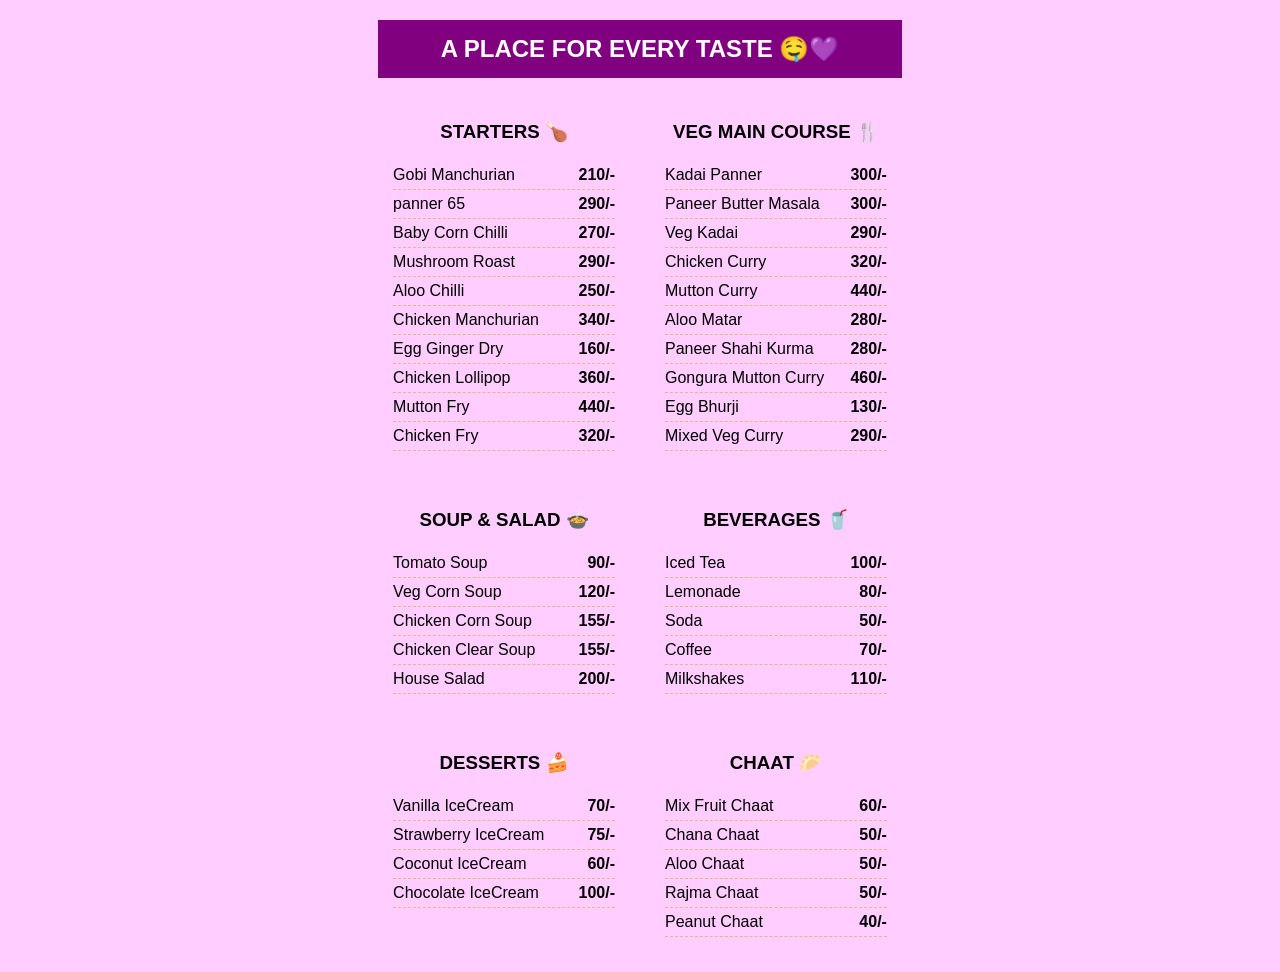
==== Projects/Restaurantmenu.html @ 31afe859 "Initial commit: restaurant menu project" ====
<!DOCTYPE html>
<html lang="en">
<head>
<meta charset="UTF-8">
<meta name="viewport" content="width=device-width, initial-scale=1.0">
<title>Restaurant Menu</title>

<style>

/* Universal Selector */
*{
margin:0;
padding:0;
box-sizing:border-box;
font-family:Arial, sans-serif;
}

/* Body Style */
body{
background:#f4f4;
background-image: url(" Images/pic1.jpg");
background-position: center;
background-size:cover;
display:flex;
justify-content:center;
padding:20px;
}

/* Title */
#title{
text-align:center;
background:purple;
color:white;
padding:15px;
margin-bottom:20px;
}

/* Menu Grid */
.menu{
display:grid;
grid-template-columns:1fr 1fr;
gap:20px;
}

/* Section Style */
.section{
padding:15px;
border-radius:8px;
}

/* Section Heading */
.section h3{

color:viol;
padding:8px;
margin-bottom:10px;
text-align:center;
}

/* List Style */
.section ul{
list-style:none;
}

.section ul li{
padding:5px 0;
border-bottom:1px dashed burlywood;
}

/* Price Style */
.price{
float:right;
font-weight:bold;
}

/* Footer */
.footer{
text-align:center;
margin-top:20px;
font-weight:bold;
}

</style>

</head>

<body>

<div class="container">

<h2 id="title">A PLACE FOR EVERY TASTE  &#129316&#128156</h2>

<div class="menu">

<!-- Starters -->
<div class="section">
<h3>STARTERS &#127831</h3>
<ul>
<li>Gobi Manchurian <span class="price">210/-</span></li>
<li>panner 65 <span class="price">290/-</span></li>
<li>Baby Corn Chilli <span class="price">270/-</span></li>
<li>Mushroom Roast<span class="price">290/-</span></li>
<li>Aloo Chilli<span class="price">250/-</span></li>
<li>Chicken Manchurian<span class="price">340/-</span></li>
<li>Egg Ginger Dry<span class="price">160/-</span></li>
<li>Chicken Lollipop<span class="price">360/-</span></li>
<li>Mutton Fry<span class="price">440/-</span></li>
<li>Chicken Fry<span class="price">320/-</span></li>
</ul>
</div>

<!-- Main Course -->
<div class="section">
<h3> VEG MAIN COURSE &#127860</h3>
<ul>
<li>Kadai Panner<span class="price">300/-</span></li>
<li> Paneer Butter Masala<span class="price">300/-</span></li>
<li>Veg Kadai <span class="price">290/-</span></li>
<li> Chicken Curry<span class="price">320/-</span></li>
<li>Mutton Curry <span class="price">440/-</span></li>
<li>Aloo Matar<span class="price">280/-</span></li>
<li>Paneer Shahi Kurma<span class="price">280/-</span></li>
<li>Gongura Mutton Curry<span class="price">460/-</span></li>
<li>Egg Bhurji<span class="price">130/-</span></li>
<li>Mixed Veg Curry<span class="price">290/-</span></li>
</ul>
</div>

<!-- Soup and Salad -->
<div class="section">
<h3>SOUP & SALAD &#127858</h3>
<ul>
<li>Tomato Soup <span class="price">90/-</span></li>
<li>Veg Corn Soup <span class="price">120/-</span></li>
<li>Chicken Corn Soup <span class="price">155/-</span></li>
<li>Chicken Clear Soup <span class="price">155/-</span></li>
<li>House Salad <span class="price">200/-</span></li>
</ul>
</div>

<!-- Beverages -->
<div class="section">
<h3>BEVERAGES &#129380</h3>
<ul>
<li>Iced Tea <span class="price">100/-</span></li>
<li>Lemonade <span class="price">80/-</span></li>
<li>Soda <span class="price">50/-</span></li>
<li>Coffee <span class="price">70/-</span></li>
<li>Milkshakes <span class="price">110/-</span></li>
</ul>
</div>
<!----Desserts---->
<div class="section">
<h3>DESSERTS &#127856</h3>
    <ul>
        <li>Vanilla IceCream<span class="price">70/-</span></li>
        <li>Strawberry IceCream<span class="price">75/-</span></li>
        <li>Coconut IceCream<span class="price">60/-</span></li>
        <li>Chocolate IceCream<span class="price">100/-</span></li>
    </ul>
</div>
<!----Chaat---->
<div class="section">
<h3>CHAAT &#129375</h3>
<ul>
        <li>Mix Fruit Chaat<span class="price">60/-</span></li>
        <li>Chana Chaat<span class="price">50/-</span></li>
        <li>Aloo Chaat<span class="price">50/-</span></li>
        <li>Rajma Chaat<span class="price">50/-</span></li>
        <li>Peanut Chaat<span class="price">40/-</span></li>
        
    </ul>

</div>

</div>
</div>
</body>
</html>
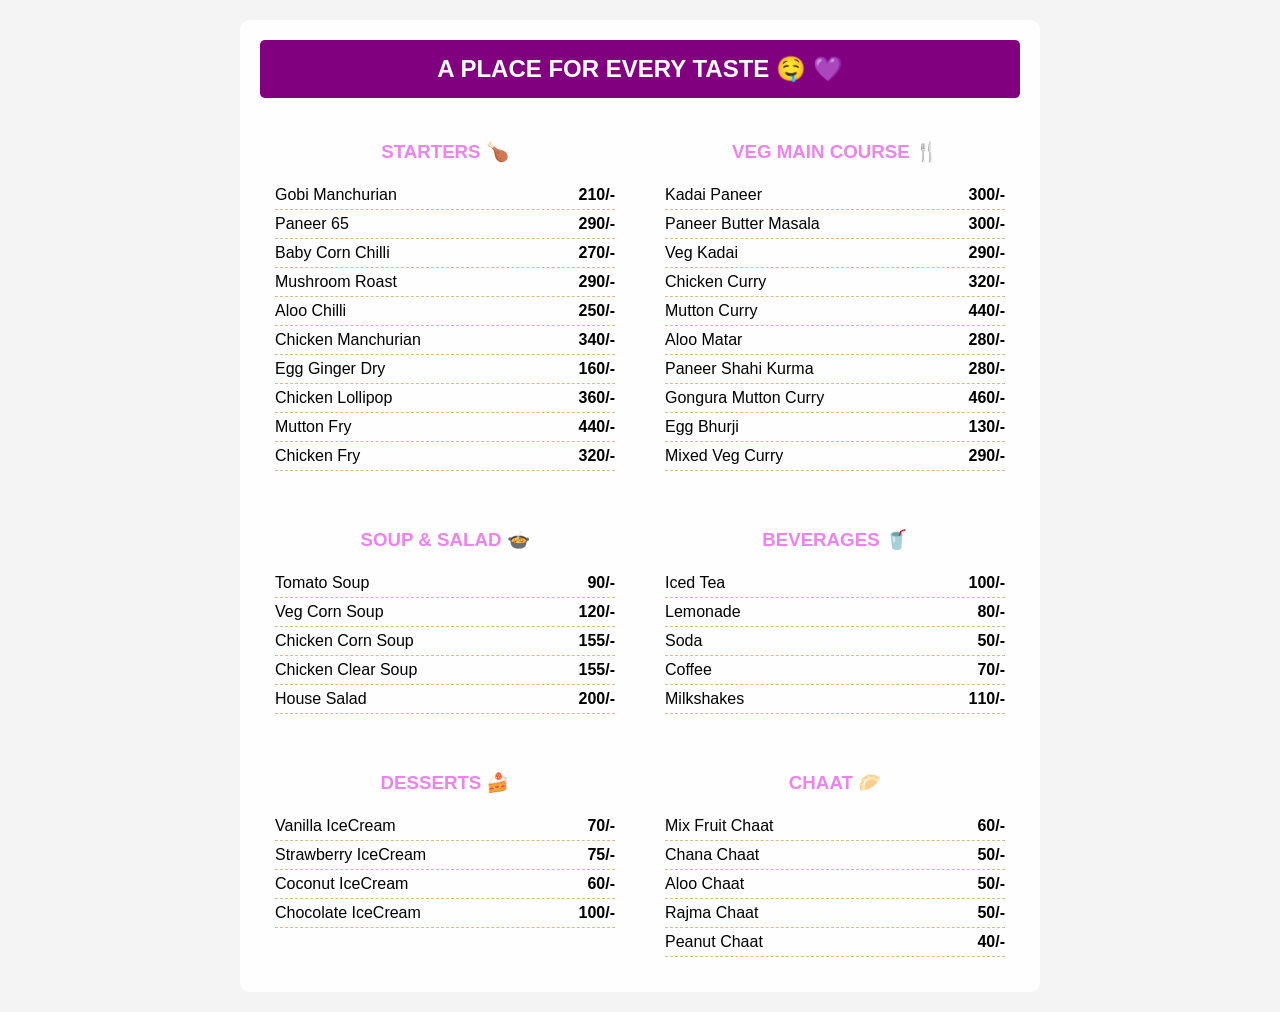
==== commit 6de3ff01: "Initial commit: To-do-list project" ====
--- a/Projects/Restaurantmenu.html
+++ b/Projects/Restaurantmenu.html
@@ -17,13 +17,22 @@
 
 /* Body Style */
 body{
-background:#f4f4;
-background-image: url(" Images/pic1.jpg");
-background-position: center;
+background:#f4f4f4;
+background-image:url("pic1.jpg");
+background-position:center;
 background-size:cover;
+background-repeat:no-repeat;
 display:flex;
 justify-content:center;
 padding:20px;
+}
+
+/* Container */
+.container{
+background:rgba(255,255,255,0.9);
+padding:20px;
+border-radius:10px;
+width:800px;
 }
 
 /* Title */
@@ -33,6 +42,7 @@
 color:white;
 padding:15px;
 margin-bottom:20px;
+border-radius:5px;
 }
 
 /* Menu Grid */
@@ -50,8 +60,7 @@
 
 /* Section Heading */
 .section h3{
-
-color:viol;
+color:violet;
 padding:8px;
 margin-bottom:10px;
 text-align:center;
@@ -88,47 +97,47 @@
 
 <div class="container">
 
-<h2 id="title">A PLACE FOR EVERY TASTE  &#129316&#128156</h2>
+<h2 id="title">A PLACE FOR EVERY TASTE &#129316; &#128156;</h2>
 
 <div class="menu">
 
 <!-- Starters -->
 <div class="section">
-<h3>STARTERS &#127831</h3>
+<h3>STARTERS &#127831;</h3>
 <ul>
 <li>Gobi Manchurian <span class="price">210/-</span></li>
-<li>panner 65 <span class="price">290/-</span></li>
+<li>Paneer 65 <span class="price">290/-</span></li>
 <li>Baby Corn Chilli <span class="price">270/-</span></li>
-<li>Mushroom Roast<span class="price">290/-</span></li>
-<li>Aloo Chilli<span class="price">250/-</span></li>
-<li>Chicken Manchurian<span class="price">340/-</span></li>
-<li>Egg Ginger Dry<span class="price">160/-</span></li>
-<li>Chicken Lollipop<span class="price">360/-</span></li>
-<li>Mutton Fry<span class="price">440/-</span></li>
-<li>Chicken Fry<span class="price">320/-</span></li>
+<li>Mushroom Roast <span class="price">290/-</span></li>
+<li>Aloo Chilli <span class="price">250/-</span></li>
+<li>Chicken Manchurian <span class="price">340/-</span></li>
+<li>Egg Ginger Dry <span class="price">160/-</span></li>
+<li>Chicken Lollipop <span class="price">360/-</span></li>
+<li>Mutton Fry <span class="price">440/-</span></li>
+<li>Chicken Fry <span class="price">320/-</span></li>
 </ul>
 </div>
 
 <!-- Main Course -->
 <div class="section">
-<h3> VEG MAIN COURSE &#127860</h3>
+<h3>VEG MAIN COURSE &#127860;</h3>
 <ul>
-<li>Kadai Panner<span class="price">300/-</span></li>
-<li> Paneer Butter Masala<span class="price">300/-</span></li>
+<li>Kadai Paneer <span class="price">300/-</span></li>
+<li>Paneer Butter Masala <span class="price">300/-</span></li>
 <li>Veg Kadai <span class="price">290/-</span></li>
-<li> Chicken Curry<span class="price">320/-</span></li>
+<li>Chicken Curry <span class="price">320/-</span></li>
 <li>Mutton Curry <span class="price">440/-</span></li>
-<li>Aloo Matar<span class="price">280/-</span></li>
-<li>Paneer Shahi Kurma<span class="price">280/-</span></li>
-<li>Gongura Mutton Curry<span class="price">460/-</span></li>
-<li>Egg Bhurji<span class="price">130/-</span></li>
-<li>Mixed Veg Curry<span class="price">290/-</span></li>
+<li>Aloo Matar <span class="price">280/-</span></li>
+<li>Paneer Shahi Kurma <span class="price">280/-</span></li>
+<li>Gongura Mutton Curry <span class="price">460/-</span></li>
+<li>Egg Bhurji <span class="price">130/-</span></li>
+<li>Mixed Veg Curry <span class="price">290/-</span></li>
 </ul>
 </div>
 
 <!-- Soup and Salad -->
 <div class="section">
-<h3>SOUP & SALAD &#127858</h3>
+<h3>SOUP & SALAD &#127858;</h3>
 <ul>
 <li>Tomato Soup <span class="price">90/-</span></li>
 <li>Veg Corn Soup <span class="price">120/-</span></li>
@@ -140,7 +149,7 @@
 
 <!-- Beverages -->
 <div class="section">
-<h3>BEVERAGES &#129380</h3>
+<h3>BEVERAGES &#129380;</h3>
 <ul>
 <li>Iced Tea <span class="price">100/-</span></li>
 <li>Lemonade <span class="price">80/-</span></li>
@@ -149,31 +158,33 @@
 <li>Milkshakes <span class="price">110/-</span></li>
 </ul>
 </div>
-<!----Desserts---->
+
+<!-- Desserts -->
 <div class="section">
-<h3>DESSERTS &#127856</h3>
-    <ul>
-        <li>Vanilla IceCream<span class="price">70/-</span></li>
-        <li>Strawberry IceCream<span class="price">75/-</span></li>
-        <li>Coconut IceCream<span class="price">60/-</span></li>
-        <li>Chocolate IceCream<span class="price">100/-</span></li>
-    </ul>
+<h3>DESSERTS &#127856;</h3>
+<ul>
+<li>Vanilla IceCream <span class="price">70/-</span></li>
+<li>Strawberry IceCream <span class="price">75/-</span></li>
+<li>Coconut IceCream <span class="price">60/-</span></li>
+<li>Chocolate IceCream <span class="price">100/-</span></li>
+</ul>
 </div>
-<!----Chaat---->
+
+<!-- Chaat -->
 <div class="section">
-<h3>CHAAT &#129375</h3>
+<h3>CHAAT &#129375;</h3>
 <ul>
-        <li>Mix Fruit Chaat<span class="price">60/-</span></li>
-        <li>Chana Chaat<span class="price">50/-</span></li>
-        <li>Aloo Chaat<span class="price">50/-</span></li>
-        <li>Rajma Chaat<span class="price">50/-</span></li>
-        <li>Peanut Chaat<span class="price">40/-</span></li>
-        
-    </ul>
+<li>Mix Fruit Chaat <span class="price">60/-</span></li>
+<li>Chana Chaat <span class="price">50/-</span></li>
+<li>Aloo Chaat <span class="price">50/-</span></li>
+<li>Rajma Chaat <span class="price">50/-</span></li>
+<li>Peanut Chaat <span class="price">40/-</span></li>
+</ul>
+</div>
 
 </div>
 
 </div>
-</div>
+
 </body>
 </html>
